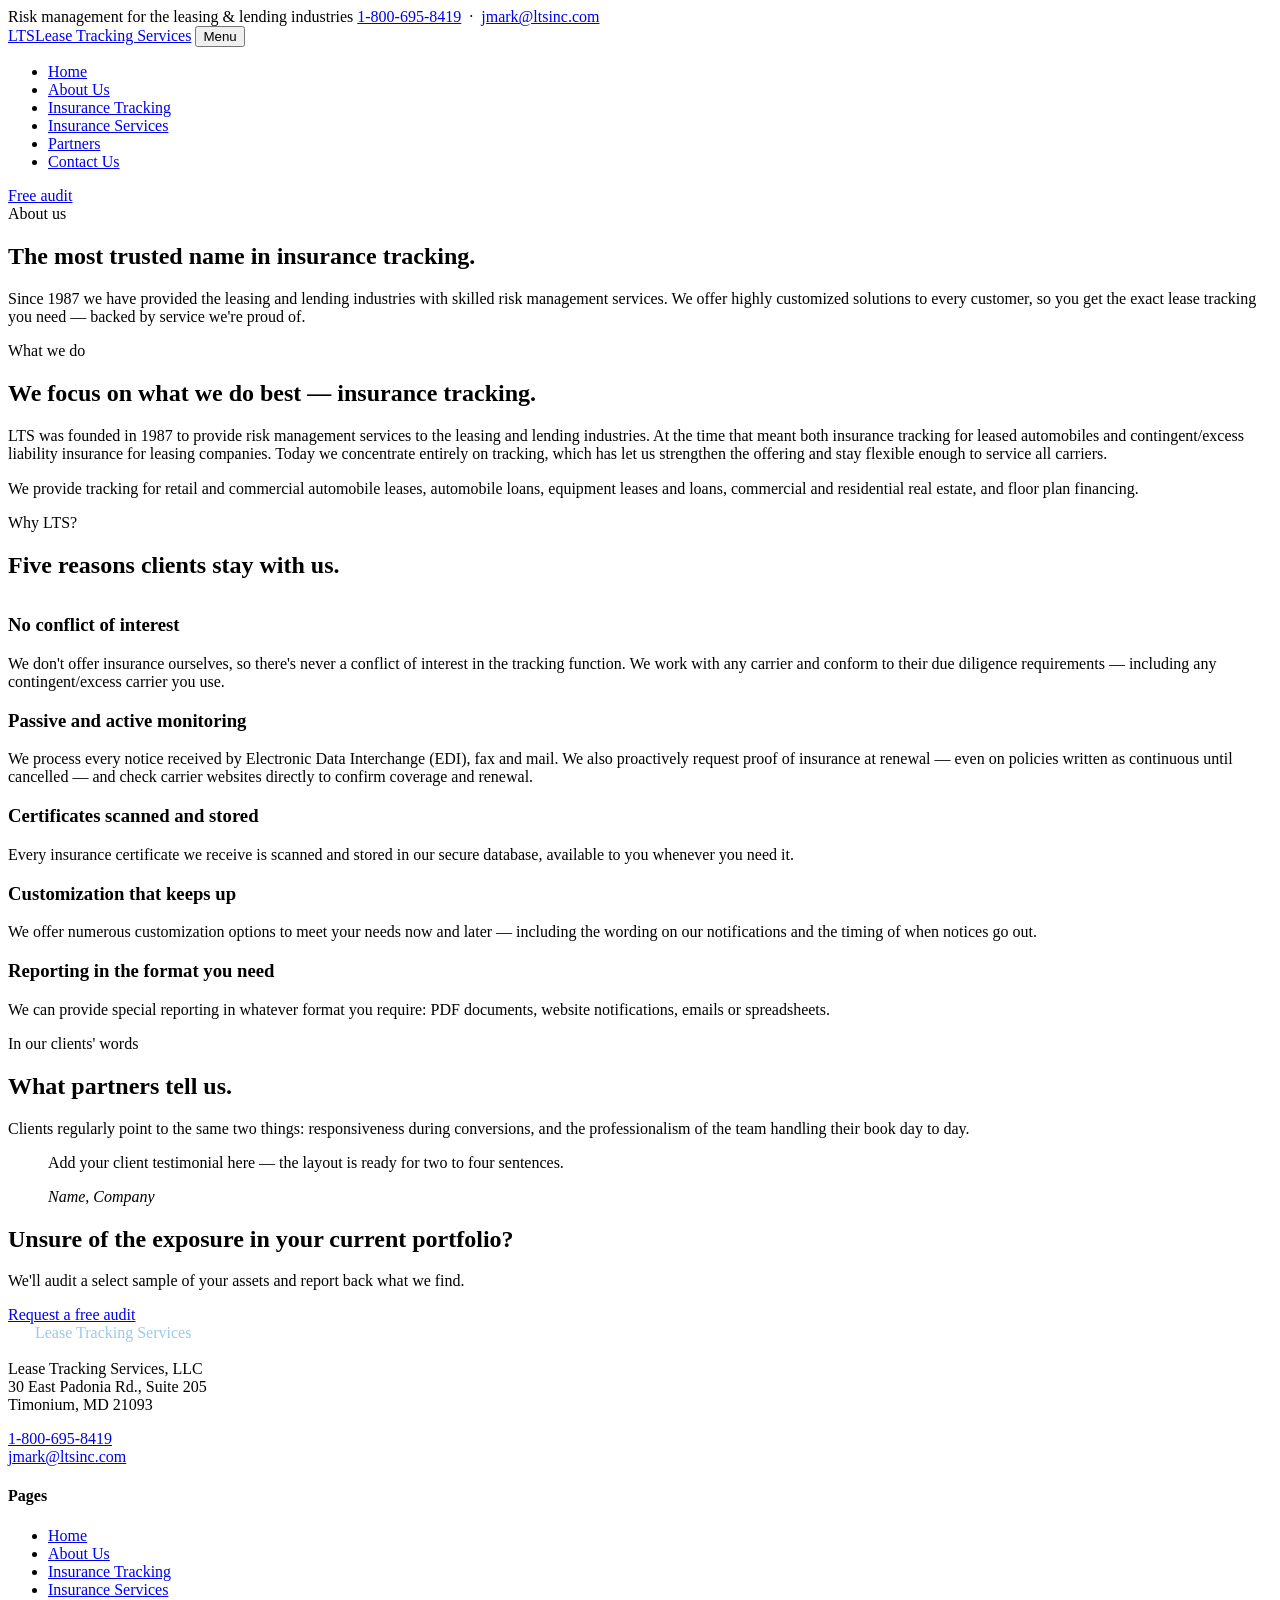
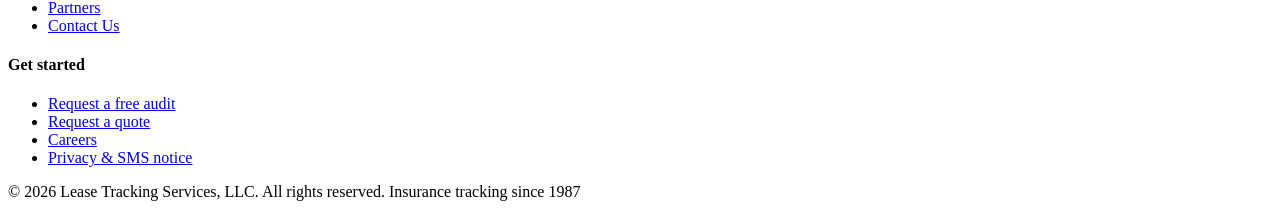
==== about.html @ 5373fb28 "Add files via upload" ====
<!DOCTYPE html>
<html lang="en">
<head>
<meta charset="utf-8">
<meta name="viewport" content="width=device-width, initial-scale=1">
<title>About Us — Lease Tracking Services</title>
<meta name="description" content="Since 1987, Lease Tracking Services has provided the leasing and lending industries with skilled risk management services and highly customized insurance tracking solutions.">
<link rel="preconnect" href="https://fonts.googleapis.com">
<link rel="preconnect" href="https://fonts.gstatic.com" crossorigin>
<link href="https://fonts.googleapis.com/css2?family=Bricolage+Grotesque:opsz,wght@12..96,600;12..96,700;12..96,800&family=IBM+Plex+Mono:wght@400;500;600&family=Public+Sans:wght@400;500;600;700&display=swap" rel="stylesheet">
<link rel="stylesheet" href="assets/styles.css">
</head>
<body>

<div class="topbar">
  <div class="wrap">
    <span>Risk management for the leasing &amp; lending industries</span>
    <span><a href="tel:18006958419">1-800-695-8419</a> &nbsp;·&nbsp; <a href="mailto:jmark@ltsinc.com">jmark@ltsinc.com</a></span>
  </div>
</div>

<header class="nav">
  <div class="wrap">
    <a class="brand" href="index.html"><span class="brand-mark">LTS</span><span class="brand-sub">Lease Tracking Services</span></a>
    <button class="menu-btn" id="menuBtn" aria-expanded="false" aria-controls="navLinks">Menu</button>
    <ul class="nav-links" id="navLinks">
      <li><a href="index.html">Home</a></li>
      <li><a href="about.html" class="here">About Us</a></li>
      <li><a href="insurance-tracking.html">Insurance Tracking</a></li>
      <li><a href="insurance-services.html">Insurance Services</a></li>
      <li><a href="partners.html">Partners</a></li>
      <li><a href="contact.html">Contact Us</a></li>
    </ul>
    <a class="nav-cta" href="contact.html#audit">Free audit</a>
  </div>
</header>

<section class="phero">
  <div class="wrap block">
    <span class="tag">About us</span>
    <h1>The most trusted name in insurance tracking.</h1>
    <p class="lede">Since 1987 we have provided the leasing and lending industries with skilled risk management services. We offer highly customized solutions to every customer, so you get the exact lease tracking you need — backed by service we're proud of.</p>
  </div>
</section>

<section>
  <div class="wrap block split reveal">
    <div>
      <span class="tag">What we do</span>
      <h2>We focus on what we do best — insurance tracking.</h2>
    </div>
    <div>
      <p class="lede">LTS was founded in 1987 to provide risk management services to the leasing and lending industries. At the time that meant both insurance tracking for leased automobiles and contingent/excess liability insurance for leasing companies. Today we concentrate entirely on tracking, which has let us strengthen the offering and stay flexible enough to service all carriers.</p>
      <p style="margin-top:1.1rem" class="muted">We provide tracking for retail and commercial automobile leases, automobile loans, equipment leases and loans, commercial and residential real estate, and floor plan financing.</p>
    </div>
  </div>
</section>

<section class="tint">
  <div class="wrap block reveal">
    <span class="tag">Why LTS?</span>
    <h2>Five reasons clients stay with us.</h2>
    <div class="cards cards-2" style="margin-top:2.2rem">
      <div class="card">
        <h3>No conflict of interest</h3>
        <p>We don't offer insurance ourselves, so there's never a conflict of interest in the tracking function. We work with any carrier and conform to their due diligence requirements — including any contingent/excess carrier you use.</p>
      </div>
      <div class="card">
        <h3>Passive and active monitoring</h3>
        <p>We process every notice received by Electronic Data Interchange (EDI), fax and mail. We also proactively request proof of insurance at renewal — even on policies written as continuous until cancelled — and check carrier websites directly to confirm coverage and renewal.</p>
      </div>
      <div class="card">
        <h3>Certificates scanned and stored</h3>
        <p>Every insurance certificate we receive is scanned and stored in our secure database, available to you whenever you need it.</p>
      </div>
      <div class="card">
        <h3>Customization that keeps up</h3>
        <p>We offer numerous customization options to meet your needs now and later — including the wording on our notifications and the timing of when notices go out.</p>
      </div>
      <div class="card" style="grid-column:1/-1">
        <h3>Reporting in the format you need</h3>
        <p>We can provide special reporting in whatever format you require: PDF documents, website notifications, emails or spreadsheets.</p>
      </div>
    </div>
  </div>
</section>

<section>
  <div class="wrap block split reveal">
    <div>
      <span class="tag">In our clients' words</span>
      <h2>What partners tell us.</h2>
      <p class="muted" style="margin-top:1.2rem">Clients regularly point to the same two things: responsiveness during conversions, and the professionalism of the team handling their book day to day.</p>
    </div>
    <div>
      <blockquote class="quote">
        <p><!-- PASTE YOUR APPROVED CLIENT TESTIMONIAL HERE. Keep it to 2–4 sentences for this layout. -->Add your client testimonial here — the layout is ready for two to four sentences.</p>
        <cite>Name, Company</cite>
      </blockquote>
    </div>
  </div>
</section>

<section class="band">
  <div class="wrap">
    <div>
      <h2>Unsure of the exposure in your current portfolio?</h2>
      <p>We'll audit a select sample of your assets and report back what we find.</p>
    </div>
    <a class="btn btn-primary" href="contact.html#audit">Request a free audit</a>
  </div>
</section>

<footer class="foot">
  <div class="wrap foot-grid">
    <div>
      <a class="brand" href="index.html" style="color:#fff"><span class="brand-mark">LTS</span><span class="brand-sub" style="color:#9CC9EA">Lease Tracking Services</span></a>
      <p style="margin-top:1.1rem">Lease Tracking Services, LLC<br>30 East Padonia Rd., Suite 205<br>Timonium, MD 21093</p>
      <p style="margin-top:.9rem"><a href="tel:18006958419">1-800-695-8419</a><br><a href="mailto:jmark@ltsinc.com">jmark@ltsinc.com</a></p>
    </div>
    <div>
      <h4>Pages</h4>
      <ul>
        <li><a href="index.html">Home</a></li>
        <li><a href="about.html">About Us</a></li>
        <li><a href="insurance-tracking.html">Insurance Tracking</a></li>
        <li><a href="insurance-services.html">Insurance Services</a></li>
        <li><a href="partners.html">Partners</a></li>
        <li><a href="contact.html">Contact Us</a></li>
      </ul>
    </div>
    <div>
      <h4>Get started</h4>
      <ul>
        <li><a href="contact.html#audit">Request a free audit</a></li>
        <li><a href="contact.html#quote">Request a quote</a></li>
        <li><a href="contact.html#careers">Careers</a></li>
        <li><a href="index.html#privacy">Privacy &amp; SMS notice</a></li>
      </ul>
    </div>
  </div>
  <div class="foot-bar">
    <div class="wrap">
      <span>© <span id="yr">2026</span> Lease Tracking Services, LLC. All rights reserved.</span>
      <span>Insurance tracking since 1987</span>
    </div>
  </div>
</footer>

<script src="assets/site.js"></script>
</body>
</html>
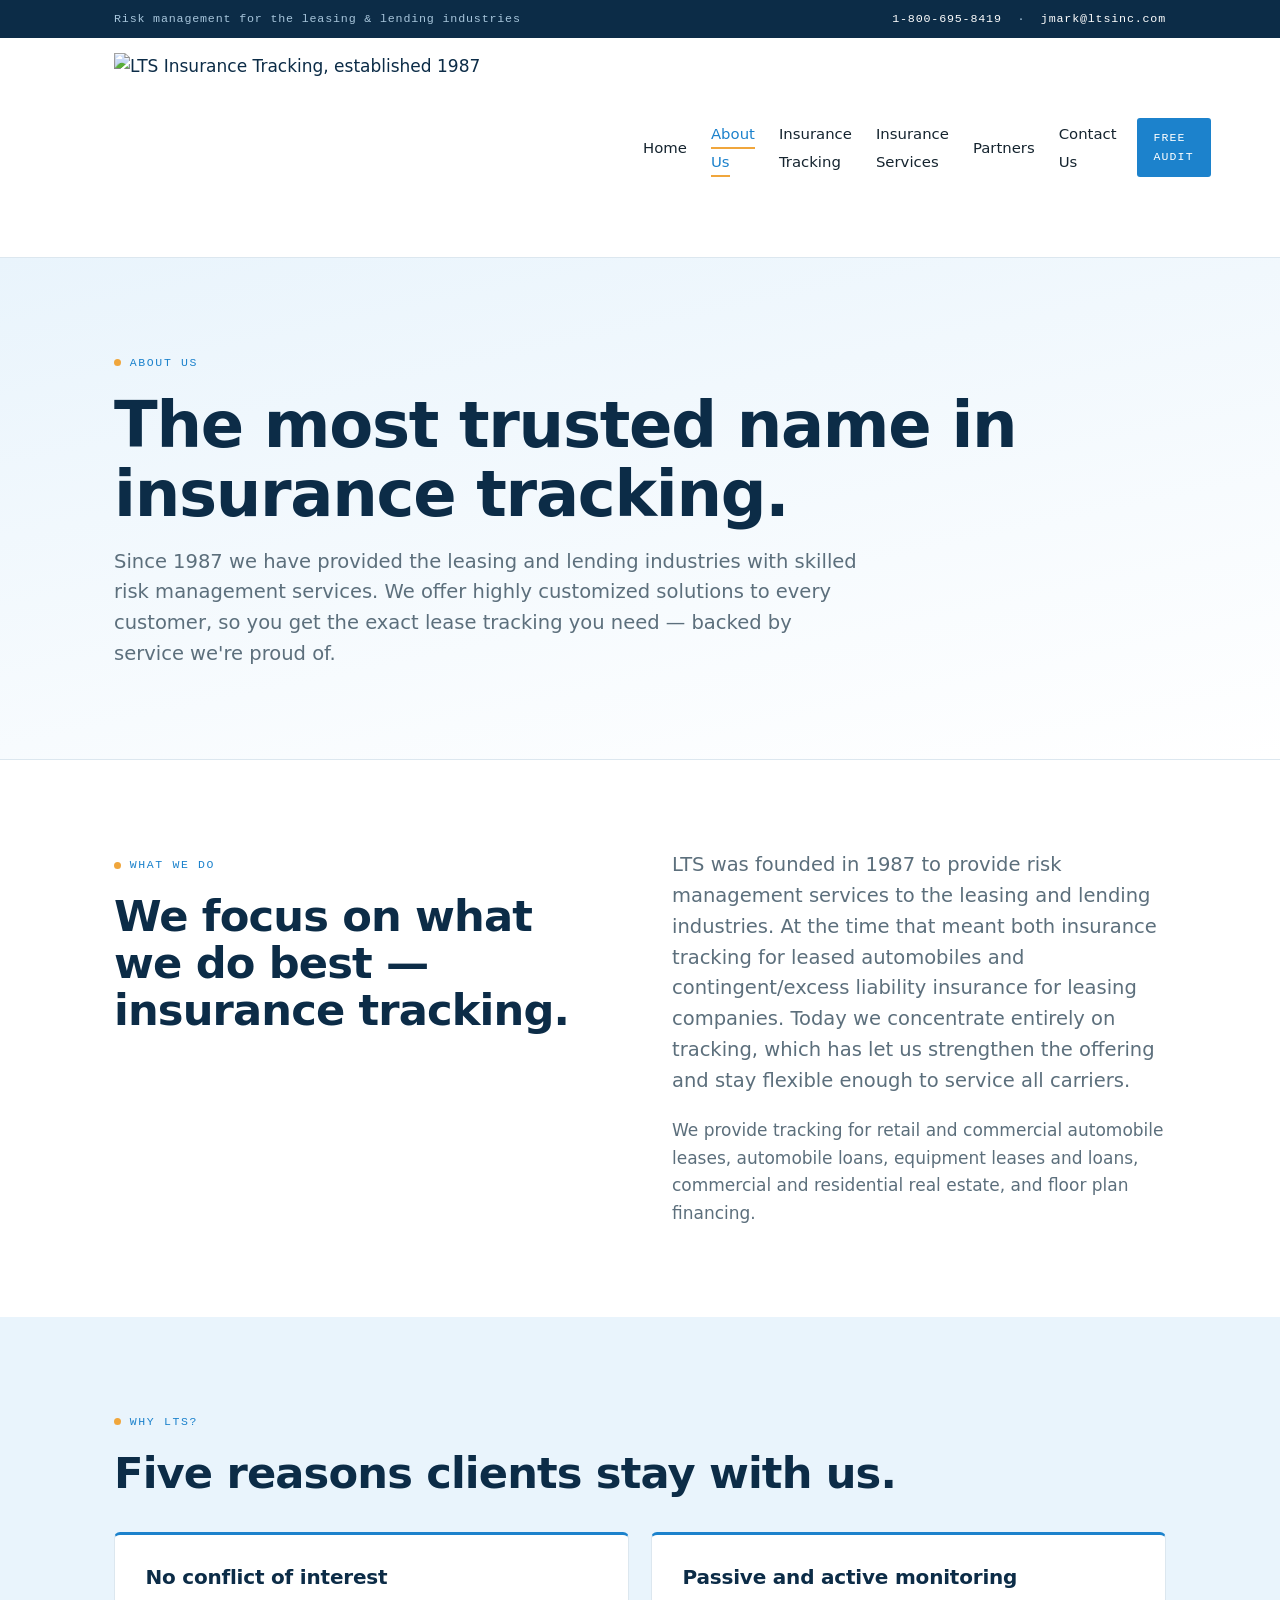
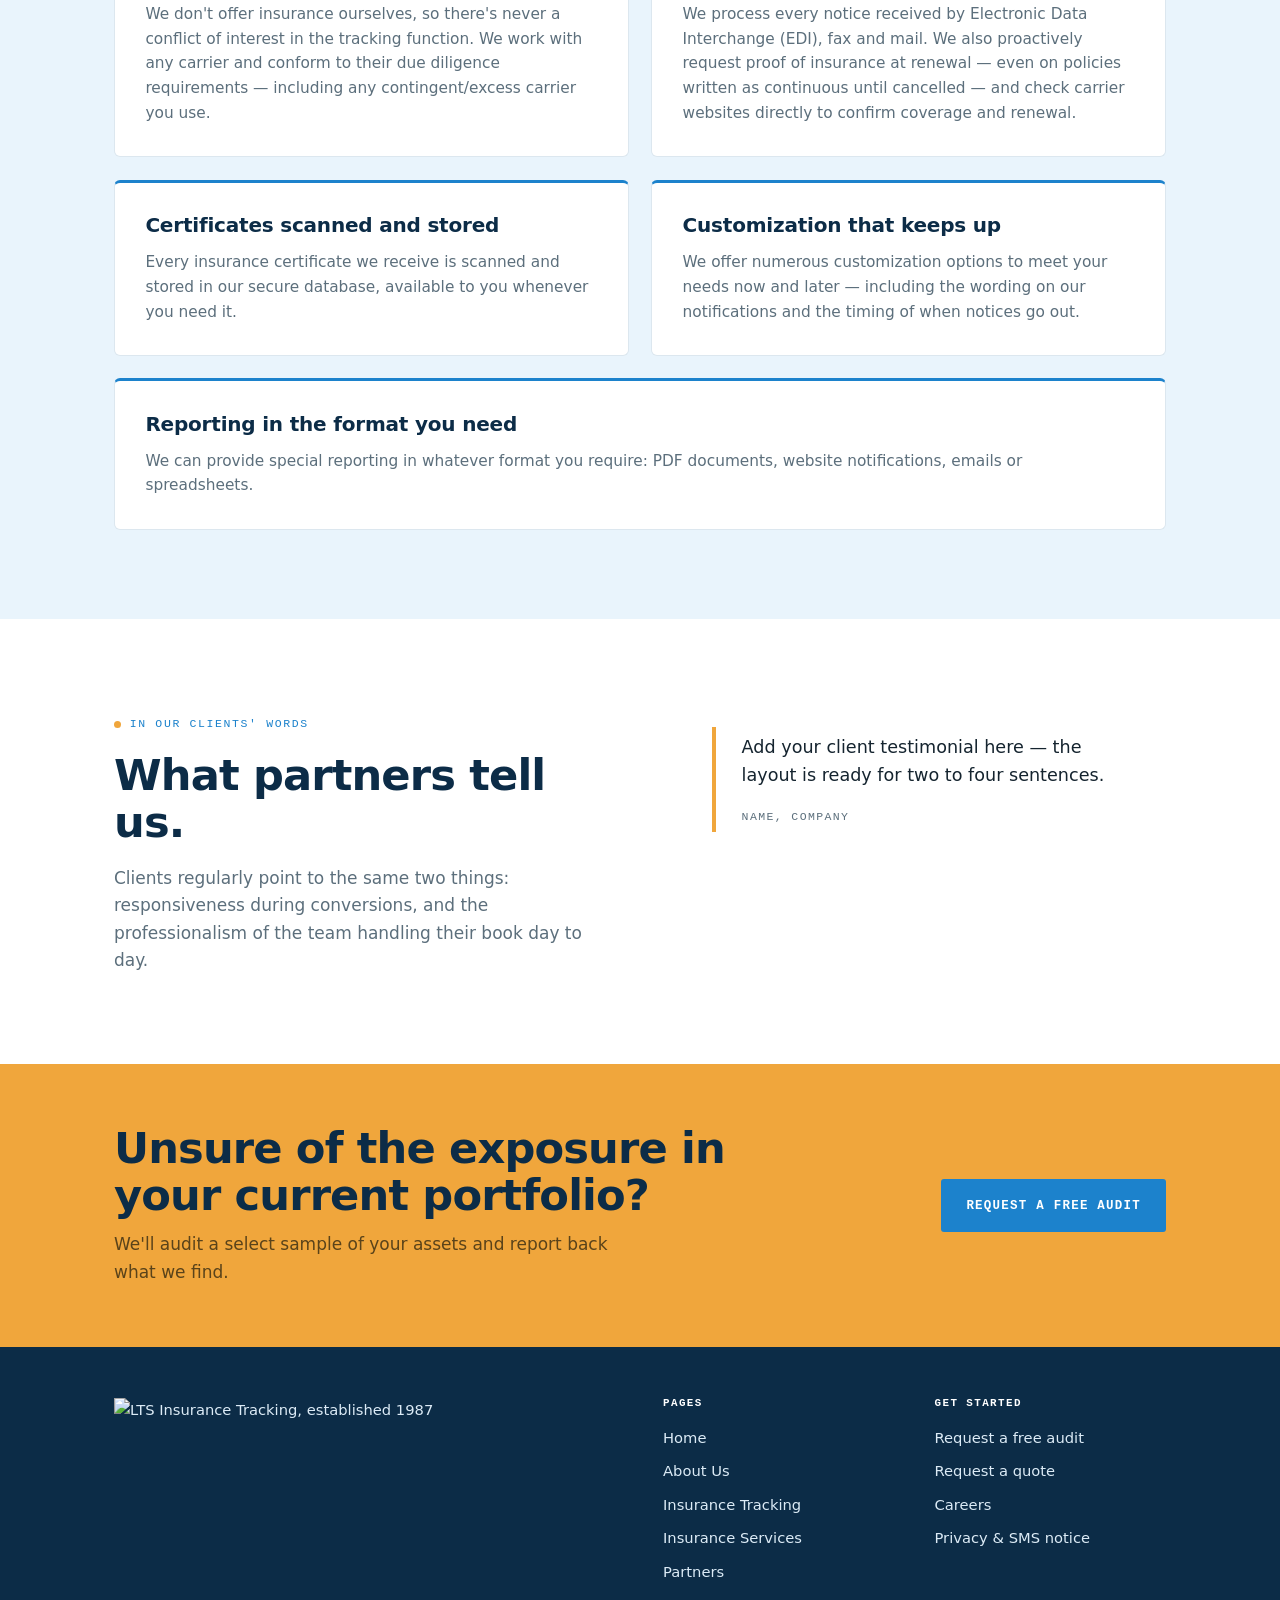
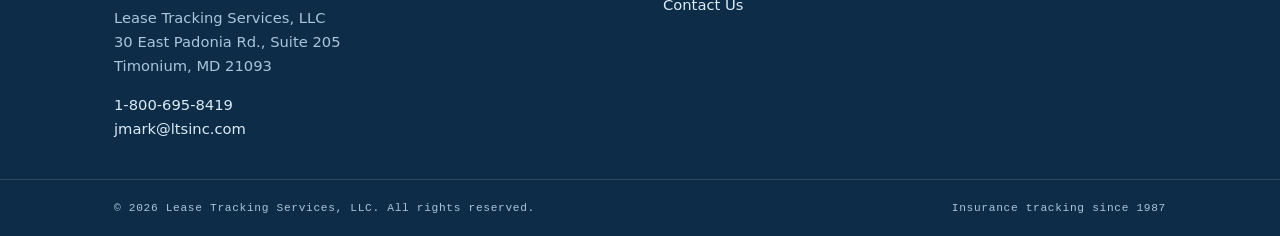
==== commit fa511afe: "Add files via upload" ====
--- a/about.html
+++ b/about.html
@@ -8,6 +8,7 @@
 <link rel="preconnect" href="https://fonts.googleapis.com">
 <link rel="preconnect" href="https://fonts.gstatic.com" crossorigin>
 <link href="https://fonts.googleapis.com/css2?family=Bricolage+Grotesque:opsz,wght@12..96,600;12..96,700;12..96,800&family=IBM+Plex+Mono:wght@400;500;600&family=Public+Sans:wght@400;500;600;700&display=swap" rel="stylesheet">
+<link rel="icon" type="image/svg+xml" href="assets/favicon.svg">
 <link rel="stylesheet" href="assets/styles.css">
 </head>
 <body>
@@ -21,7 +22,7 @@
 
 <header class="nav">
   <div class="wrap">
-    <a class="brand" href="index.html"><span class="brand-mark">LTS</span><span class="brand-sub">Lease Tracking Services</span></a>
+    <a class="brand" href="index.html" aria-label="LTS Insurance Tracking — home"><img class="brand-logo" src="assets/logo.png" width="509" height="190" alt="LTS Insurance Tracking, established 1987"></a>
     <button class="menu-btn" id="menuBtn" aria-expanded="false" aria-controls="navLinks">Menu</button>
     <ul class="nav-links" id="navLinks">
       <li><a href="index.html">Home</a></li>
@@ -114,7 +115,7 @@
 <footer class="foot">
   <div class="wrap foot-grid">
     <div>
-      <a class="brand" href="index.html" style="color:#fff"><span class="brand-mark">LTS</span><span class="brand-sub" style="color:#9CC9EA">Lease Tracking Services</span></a>
+      <a class="brand brand-foot" href="index.html" aria-label="LTS Insurance Tracking — home"><img class="brand-logo" src="assets/logo-white.png" width="509" height="190" alt="LTS Insurance Tracking, established 1987"></a>
       <p style="margin-top:1.1rem">Lease Tracking Services, LLC<br>30 East Padonia Rd., Suite 205<br>Timonium, MD 21093</p>
       <p style="margin-top:.9rem"><a href="tel:18006958419">1-800-695-8419</a><br><a href="mailto:jmark@ltsinc.com">jmark@ltsinc.com</a></p>
     </div>
--- a/assets/styles.css
+++ b/assets/styles.css
@@ -0,0 +1,269 @@
+/* ==========================================================================
+   Lease Tracking Services — shared stylesheet
+   Brand tokens live in :root. Change them once here and the whole site follows.
+   ========================================================================== */
+
+:root{
+  /* --- brand palette (swap these to match the logo exactly) --- */
+  --navy:#0C2C47;        /* deep brand navy — headings, footer */
+  --navy-2:#154768;      /* lighter navy for gradients */
+  --blue:#1C82CC;        /* primary brand blue — links, buttons */
+  --blue-dk:#146AA9;     /* hover state */
+  --sky:#E9F4FC;         /* pale blue tint background */
+  --sky-2:#D2E8F7;       /* slightly deeper tint / borders */
+  --amber:#F0A63C;       /* highlight + attention status */
+  --green:#2FA579;       /* covered / approved status */
+  --red:#D45B4C;         /* cancelled status */
+
+  /* --- neutrals --- */
+  --white:#FFFFFF;
+  --ink:#15242F;         /* body text */
+  --grey:#5C6F7C;        /* secondary text */
+  --line:#DCE7EF;        /* hairlines */
+
+  /* --- type --- */
+  --display:"Bricolage Grotesque",system-ui,sans-serif;
+  --body:"Public Sans",system-ui,sans-serif;
+  --mono:"IBM Plex Mono",ui-monospace,monospace;
+
+  /* --- layout --- */
+  --pad:clamp(1.25rem,5vw,4rem);
+  --maxw:1180px;
+  --radius:6px;
+}
+
+*{box-sizing:border-box}
+html{scroll-behavior:smooth}
+body{
+  margin:0;background:var(--white);color:var(--ink);
+  font-family:var(--body);font-size:17px;line-height:1.62;
+  -webkit-font-smoothing:antialiased;
+}
+img{max-width:100%;display:block}
+a{color:var(--blue)}
+
+/* ---------- layout helpers ---------- */
+.wrap{max-width:var(--maxw);margin:0 auto;padding-left:var(--pad);padding-right:var(--pad)}
+.block{padding-top:clamp(3.5rem,7vw,6rem);padding-bottom:clamp(3.5rem,7vw,6rem)}
+.block-sm{padding-top:clamp(2.5rem,5vw,4rem);padding-bottom:clamp(2.5rem,5vw,4rem)}
+.tint{background:var(--sky)}
+.deep{background:linear-gradient(160deg,var(--navy) 0%,var(--navy-2) 100%);color:var(--white)}
+.split{display:grid;grid-template-columns:1fr 1fr;gap:clamp(2rem,5vw,4.5rem);align-items:start}
+.split-lead{grid-template-columns:.85fr 1.15fr}
+.center{max-width:70ch;margin:0 auto;text-align:center}
+
+/* ---------- type ---------- */
+h1,h2,h3,h4{font-family:var(--display);font-weight:700;letter-spacing:-.02em;line-height:1.08;margin:0;color:var(--navy)}
+h1{font-size:clamp(2.3rem,5.4vw,4rem)}
+h2{font-size:clamp(1.75rem,3.6vw,2.7rem)}
+h3{font-size:1.25rem;line-height:1.28;letter-spacing:-.01em}
+h4{font-size:1rem;letter-spacing:0;font-family:var(--body);font-weight:700}
+p{margin:0 0 1.05em}
+p:last-child{margin-bottom:0}
+.deep h1,.deep h2,.deep h3,.deep h4{color:var(--white)}
+
+.tag{
+  font-family:var(--mono);font-size:.72rem;font-weight:500;
+  letter-spacing:.14em;text-transform:uppercase;color:var(--blue);
+  display:inline-flex;align-items:center;gap:.55rem;margin-bottom:1.15rem;
+}
+.tag::before{content:"";width:7px;height:7px;border-radius:50%;background:var(--amber);flex:none}
+.deep .tag{color:#9CC9EA}
+
+.lede{font-size:clamp(1.03rem,1.6vw,1.22rem);line-height:1.58;color:var(--grey);max-width:60ch}
+.deep .lede{color:#C9DEEE}
+.muted{color:var(--grey)}
+.deep .muted{color:#C9DEEE}
+
+/* ---------- buttons ---------- */
+.btn{
+  display:inline-flex;align-items:center;gap:.55rem;
+  font-family:var(--mono);font-size:.78rem;font-weight:600;letter-spacing:.1em;
+  text-transform:uppercase;text-decoration:none;
+  padding:.95rem 1.5rem;border:1px solid transparent;border-radius:3px;cursor:pointer;
+  transition:transform .18s ease,background .18s ease,color .18s ease,border-color .18s ease;
+}
+.btn:hover{transform:translateY(-2px)}
+.btn:focus-visible{outline:3px solid var(--amber);outline-offset:3px}
+.btn-primary{background:var(--blue);color:var(--white)}
+.btn-primary:hover{background:var(--blue-dk)}
+.btn-amber{background:var(--amber);color:var(--navy)}
+.btn-amber:hover{background:#F7B759}
+.btn-line{border-color:var(--blue);color:var(--blue);background:transparent}
+.btn-line:hover{background:var(--blue);color:var(--white)}
+.btn-white{background:var(--white);color:var(--navy)}
+.btn-white:hover{background:var(--sky)}
+
+/* ---------- announcement bar ---------- */
+.announce{background:var(--amber);color:var(--navy);text-align:center;font-size:.92rem}
+.announce .wrap{padding-top:.7rem;padding-bottom:.7rem}
+.announce strong{font-weight:700}
+
+/* ---------- top bar + nav ---------- */
+.topbar{background:var(--navy);color:#A8C6DC;font-family:var(--mono);font-size:.73rem;letter-spacing:.07em}
+.topbar .wrap{display:flex;justify-content:space-between;gap:1rem;flex-wrap:wrap;padding-top:.6rem;padding-bottom:.6rem}
+.topbar a{color:var(--white);text-decoration:none}
+.topbar a:hover{color:var(--amber)}
+
+.nav{position:sticky;top:0;z-index:60;background:rgba(255,255,255,.95);backdrop-filter:blur(10px);border-bottom:1px solid var(--line)}
+.nav .wrap{position:relative;display:flex;align-items:center;justify-content:space-between;gap:1.25rem;padding-top:.9rem;padding-bottom:.9rem}
+.brand{display:flex;align-items:baseline;gap:.55rem;text-decoration:none;color:var(--navy)}
+.brand-mark{font-family:var(--display);font-weight:800;font-size:1.55rem;letter-spacing:-.04em}
+.brand-sub{font-family:var(--mono);font-size:.62rem;letter-spacing:.15em;text-transform:uppercase;color:var(--grey)}
+.nav-links{display:flex;gap:1.5rem;align-items:center;list-style:none;margin:0;padding:0}
+.nav-links a{font-size:.93rem;color:var(--ink);text-decoration:none;padding:.25rem 0;border-bottom:2px solid transparent;transition:border-color .18s ease,color .18s ease}
+.nav-links a:hover,.nav-links a:focus-visible{color:var(--blue);border-color:var(--blue)}
+.nav-links a.here{color:var(--blue);border-color:var(--amber)}
+.nav-cta{font-family:var(--mono);font-size:.72rem;letter-spacing:.1em;text-transform:uppercase;text-decoration:none;padding:.7rem 1.05rem;background:var(--blue);color:var(--white);border-radius:3px}
+.nav-cta:hover{background:var(--blue-dk)}
+.menu-btn{display:none;background:none;border:1px solid var(--navy);color:var(--navy);border-radius:3px;padding:.5rem .8rem;font-family:var(--mono);font-size:.7rem;letter-spacing:.1em;text-transform:uppercase;cursor:pointer}
+
+/* ---------- hero ---------- */
+.hero{background:linear-gradient(168deg,var(--sky) 0%,var(--white) 68%);border-bottom:1px solid var(--line);position:relative}
+.hero::after{content:"";position:absolute;left:0;right:0;bottom:-1px;height:3px;background:linear-gradient(90deg,var(--green) 0 40%,var(--amber) 40% 74%,var(--red) 74% 100%)}
+.hero-grid{display:grid;grid-template-columns:1.05fr .95fr;gap:clamp(2.2rem,5vw,4rem);align-items:center}
+.hero h1{margin-bottom:1.4rem}
+.hero h1 span{color:var(--blue)}
+.hero-actions{display:flex;flex-wrap:wrap;gap:.8rem;margin-top:2rem}
+
+/* page hero (inner pages) */
+.phero{background:linear-gradient(168deg,var(--sky) 0%,var(--white) 100%);border-bottom:1px solid var(--line)}
+.phero h1{margin-bottom:1.1rem}
+
+/* ---------- signature: coverage ledger ---------- */
+.ledger{background:var(--white);border:1px solid var(--sky-2);border-radius:var(--radius);box-shadow:0 24px 50px -28px rgba(12,44,71,.35);overflow:hidden}
+.ledger-head{display:flex;justify-content:space-between;align-items:center;gap:1rem;padding:.8rem 1.05rem;background:var(--navy);color:#A8C6DC;font-family:var(--mono);font-size:.67rem;letter-spacing:.12em;text-transform:uppercase}
+.ledger-live{display:inline-flex;align-items:center;gap:.45rem}
+.dot{width:6px;height:6px;border-radius:50%;background:var(--green);animation:pulse 2.2s ease-in-out infinite}
+@keyframes pulse{0%,100%{opacity:.35}50%{opacity:1}}
+.ledger-row{display:grid;grid-template-columns:1fr auto;gap:1rem;align-items:center;padding:.9rem 1.05rem;border-bottom:1px solid var(--line);opacity:0;transform:translateY(6px);animation:rowin .5s ease forwards}
+@keyframes rowin{to{opacity:1;transform:none}}
+.asset{font-size:.9rem;font-weight:600;color:var(--navy)}
+.meta{font-family:var(--mono);font-size:.67rem;color:var(--grey);letter-spacing:.04em;margin-top:.18rem}
+.chip{font-family:var(--mono);font-size:.62rem;font-weight:600;letter-spacing:.1em;text-transform:uppercase;padding:.34rem .58rem;border-radius:3px;white-space:nowrap;border:1px solid currentColor;transition:color .35s ease,background .35s ease}
+.chip[data-state="pending"]{color:var(--grey);background:#F4F7F9}
+.chip[data-state="approved"]{color:var(--green);background:rgba(47,165,121,.1)}
+.chip[data-state="inadequate"]{color:#B87614;background:rgba(240,166,60,.16)}
+.chip[data-state="cancelled"]{color:var(--red);background:rgba(212,91,76,.12)}
+.ledger-foot{padding:.8rem 1.05rem;background:var(--sky);font-family:var(--mono);font-size:.67rem;color:var(--grey);letter-spacing:.04em}
+.ledger-foot b{color:var(--blue)}
+
+/* ---------- stats ---------- */
+.stats .wrap{display:grid;grid-template-columns:repeat(4,1fr);gap:0;padding-top:0;padding-bottom:0}
+.stat{padding:2.2rem 1.3rem 2.2rem 0}
+.stat + .stat{padding-left:1.7rem;border-left:1px solid rgba(255,255,255,.16)}
+.stat-n{font-family:var(--display);font-size:clamp(1.9rem,3.2vw,2.7rem);font-weight:700;letter-spacing:-.03em;line-height:1;color:var(--white)}
+.stat-l{font-family:var(--mono);font-size:.68rem;letter-spacing:.12em;text-transform:uppercase;color:#9CC9EA;margin-top:.6rem}
+
+/* ---------- lists ---------- */
+.ticks{list-style:none;margin:1.5rem 0 0;padding:0}
+.ticks li{position:relative;padding:0 0 0 1.9rem;margin-bottom:1rem;color:var(--grey)}
+.ticks li::before{
+  content:"";position:absolute;left:0;top:.5em;width:.62rem;height:.62rem;
+  border-radius:2px;background:var(--blue);
+}
+.ticks li strong{color:var(--ink)}
+.deep .ticks li{color:#C9DEEE}
+.deep .ticks li::before{background:var(--amber)}
+.deep .ticks li strong{color:var(--white)}
+
+.rows{list-style:none;margin:2rem 0 0;padding:0;border-top:1px solid var(--line)}
+.rows li{padding:1.4rem 0;border-bottom:1px solid var(--line);display:grid;grid-template-columns:5.5rem 1fr;gap:1.3rem;align-items:start}
+.rows .k{font-family:var(--mono);font-size:.68rem;letter-spacing:.12em;text-transform:uppercase;color:var(--blue);padding-top:.4rem}
+.rows p{margin:.4rem 0 0;color:var(--grey);font-size:.97rem}
+.deep .rows,.deep .rows li{border-color:rgba(255,255,255,.18)}
+.deep .rows .k{color:#9CC9EA}
+.deep .rows p{color:#C9DEEE}
+
+.pills{display:flex;flex-wrap:wrap;gap:.5rem;margin:1.6rem 0 0;padding:0;list-style:none}
+.pills li{font-family:var(--mono);font-size:.71rem;letter-spacing:.05em;padding:.5rem .8rem;border:1px solid var(--sky-2);background:var(--sky);border-radius:3px;color:var(--navy)}
+.deep .pills li{border-color:rgba(255,255,255,.22);background:rgba(255,255,255,.06);color:#DCEBF6}
+
+/* ---------- cards ---------- */
+.cards{display:grid;gap:1.4rem;margin-top:2.6rem}
+.cards-2{grid-template-columns:1fr 1fr}
+.cards-3{grid-template-columns:repeat(3,1fr)}
+.cards-4{grid-template-columns:repeat(4,1fr)}
+.card{background:var(--white);border:1px solid var(--line);border-top:3px solid var(--blue);border-radius:var(--radius);padding:1.9rem;transition:box-shadow .2s ease,transform .2s ease}
+.card:hover{box-shadow:0 18px 36px -24px rgba(12,44,71,.4);transform:translateY(-3px)}
+.card h3{margin-bottom:.7rem}
+.card p{color:var(--grey);font-size:.96rem}
+.card .more{font-family:var(--mono);font-size:.72rem;letter-spacing:.1em;text-transform:uppercase;text-decoration:none;display:inline-block;margin-top:1.1rem;border-bottom:2px solid var(--amber);padding-bottom:2px}
+.card-plain{border-top-color:var(--amber)}
+.card ul{margin:.6rem 0 0}
+
+/* ---------- callout band ---------- */
+.band{background:var(--amber);color:var(--navy)}
+.band .wrap{display:flex;justify-content:space-between;align-items:center;gap:2.2rem;flex-wrap:wrap;padding-top:clamp(2.6rem,5vw,3.8rem);padding-bottom:clamp(2.6rem,5vw,3.8rem)}
+.band h2{max-width:22ch;color:var(--navy)}
+.band p{max-width:48ch;margin-top:.8rem;color:#5A431A}
+
+/* ---------- quote ---------- */
+.quote{border-left:4px solid var(--amber);padding:.4rem 0 .4rem 1.6rem;font-size:1.1rem;line-height:1.6;color:var(--ink)}
+.quote cite{display:block;margin-top:1rem;font-style:normal;font-family:var(--mono);font-size:.72rem;letter-spacing:.12em;text-transform:uppercase;color:var(--grey)}
+
+/* ---------- forms ---------- */
+.form{background:var(--white);border:1px solid var(--line);border-radius:var(--radius);padding:1.8rem}
+.form h3{margin-bottom:.4rem}
+.form .hint{font-size:.9rem;color:var(--grey);margin-bottom:1.3rem}
+.field{margin-bottom:1rem}
+.field label{display:block;font-family:var(--mono);font-size:.68rem;letter-spacing:.11em;text-transform:uppercase;color:var(--grey);margin-bottom:.4rem}
+.field input,.field textarea{
+  width:100%;font-family:var(--body);font-size:1rem;color:var(--ink);
+  padding:.75rem .85rem;border:1px solid var(--line);border-radius:3px;background:var(--white);
+}
+.field input:focus,.field textarea:focus{outline:none;border-color:var(--blue);box-shadow:0 0 0 3px rgba(28,130,204,.15)}
+.field textarea{min-height:120px;resize:vertical}
+.req{color:var(--red)}
+.form-note{font-size:.8rem;color:var(--grey);margin-top:.9rem}
+
+/* ---------- contact details ---------- */
+.detail{list-style:none;margin:1.6rem 0 0;padding:0}
+.detail li{padding:1rem 0;border-bottom:1px solid var(--line)}
+.detail .k{font-family:var(--mono);font-size:.67rem;letter-spacing:.12em;text-transform:uppercase;color:var(--blue);display:block;margin-bottom:.3rem}
+.detail a{text-decoration:none;font-size:1.1rem}
+.detail a:hover{text-decoration:underline}
+.map{width:100%;height:340px;border:1px solid var(--line);border-radius:var(--radius);margin-top:1.6rem}
+
+/* ---------- notice ---------- */
+.notice{font-size:.9rem;color:var(--grey);max-width:65ch}
+.notice h3{font-size:1rem;font-family:var(--body);font-weight:700;letter-spacing:0;margin-bottom:.5rem;color:var(--navy)}
+.notice + .notice{margin-top:1.6rem}
+
+/* ---------- footer ---------- */
+.foot{background:var(--navy);color:#A8C6DC;font-size:.92rem}
+.foot a{color:#DCEBF6;text-decoration:none}
+.foot a:hover{color:var(--amber)}
+.foot-grid{display:grid;grid-template-columns:1.4fr 1fr 1fr;gap:2.5rem;padding-top:3.2rem;padding-bottom:2.4rem}
+.foot h4{font-family:var(--mono);font-size:.68rem;letter-spacing:.13em;text-transform:uppercase;color:var(--white);margin-bottom:1rem;font-weight:600}
+.foot ul{list-style:none;margin:0;padding:0}
+.foot ul li{margin-bottom:.6rem}
+.foot-bar{border-top:1px solid rgba(255,255,255,.14)}
+.foot-bar .wrap{display:flex;justify-content:space-between;gap:1.2rem;flex-wrap:wrap;padding-top:1.2rem;padding-bottom:1.2rem;font-family:var(--mono);font-size:.7rem;letter-spacing:.06em}
+
+/* ---------- reveal ---------- */
+.reveal{opacity:0;transform:translateY(16px);transition:opacity .65s ease,transform .65s ease}
+.reveal.in{opacity:1;transform:none}
+
+/* ---------- responsive ---------- */
+@media (max-width:920px){
+  .hero-grid,.split,.split-lead,.cards-2,.cards-3,.cards-4,.foot-grid{grid-template-columns:1fr}
+  .stats .wrap{grid-template-columns:1fr 1fr}
+  .stat{padding:1.6rem 1.1rem 1.6rem 0}
+  .stat:nth-child(3),.stat:nth-child(4){border-top:1px solid rgba(255,255,255,.16)}
+  .stat:nth-child(3){padding-left:0;border-left:0}
+  .nav-links,.nav-cta{display:none}
+  .nav-links.open{display:flex;position:absolute;top:100%;left:0;right:0;background:var(--white);flex-direction:column;align-items:flex-start;gap:0;padding:.5rem var(--pad) 1.2rem;border-bottom:1px solid var(--line);box-shadow:0 14px 24px -18px rgba(12,44,71,.5)}
+  .nav-links.open li{width:100%;padding:.7rem 0;border-bottom:1px solid var(--line)}
+  .menu-btn{display:block}
+}
+@media (max-width:560px){
+  .stats .wrap{grid-template-columns:1fr}
+  .stat + .stat{padding-left:0;border-left:0;border-top:1px solid rgba(255,255,255,.16)}
+  .rows li{grid-template-columns:1fr;gap:.3rem}
+}
+@media (prefers-reduced-motion:reduce){
+  *{animation-duration:.01ms !important;animation-iteration-count:1 !important;transition-duration:.01ms !important}
+  .reveal{opacity:1;transform:none}
+  html{scroll-behavior:auto}
+}
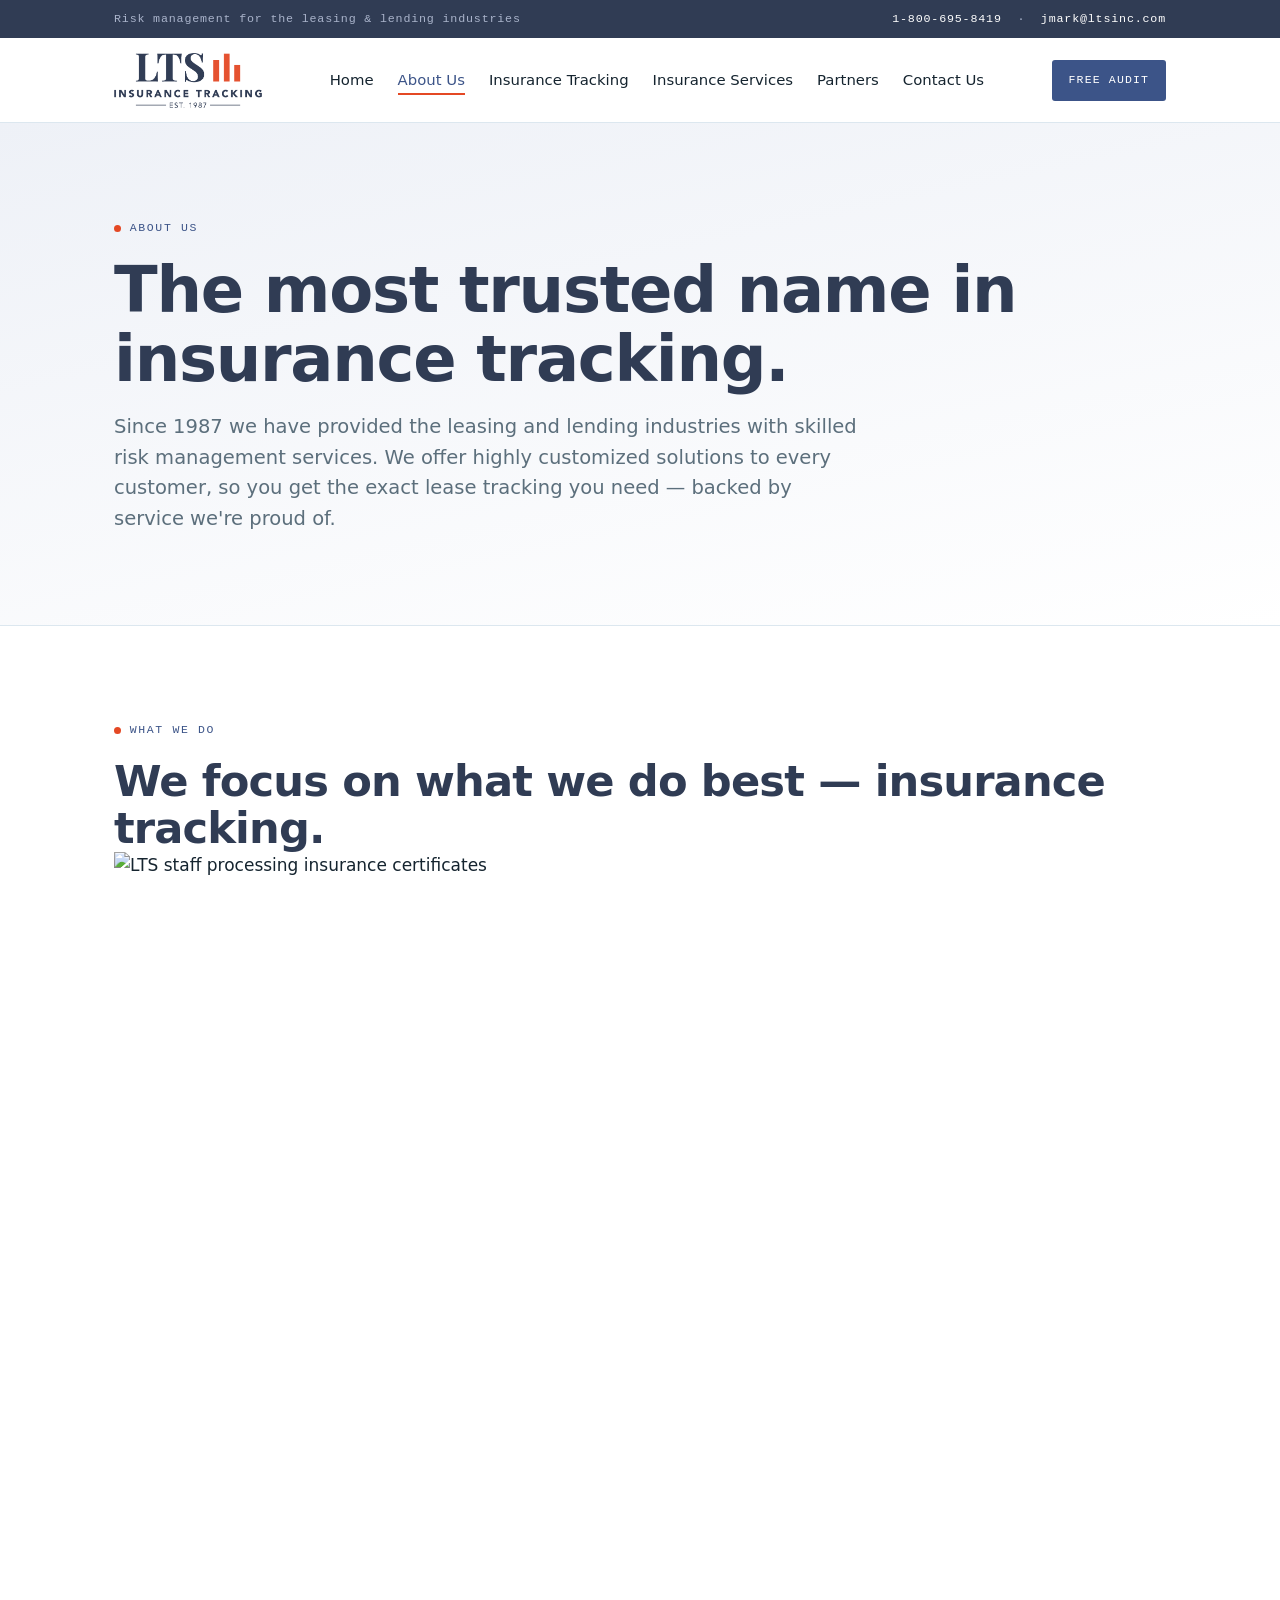
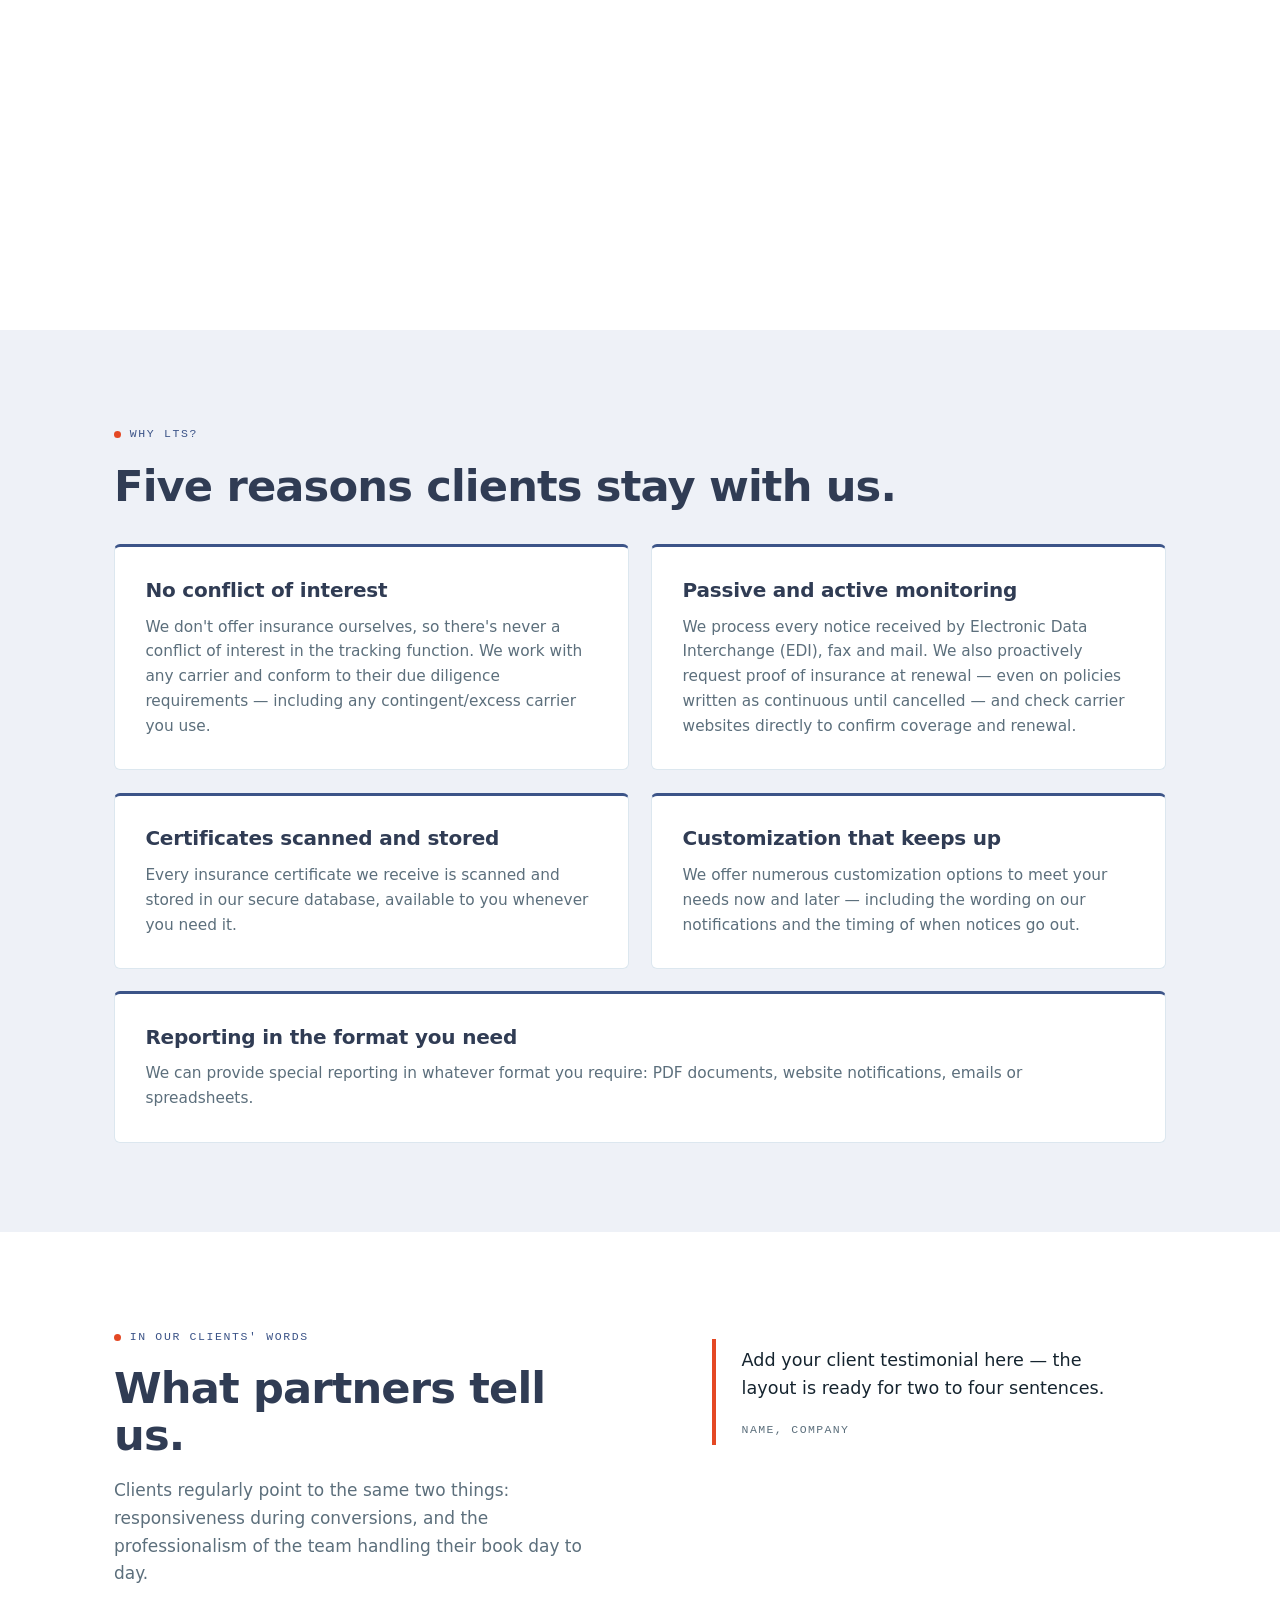
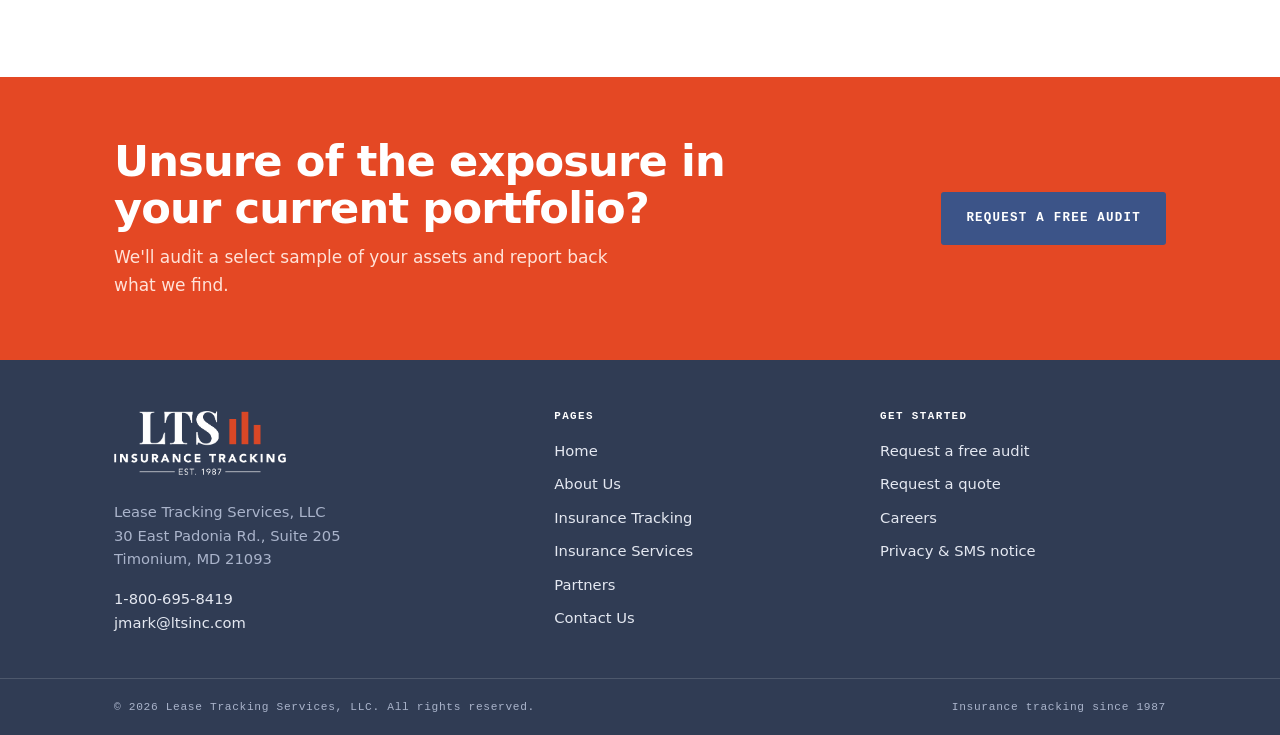
==== commit 85385eb4: "Add files via upload" ====
--- a/about.html
+++ b/about.html
@@ -49,6 +49,7 @@
     <div>
       <span class="tag">What we do</span>
       <h2>We focus on what we do best — insurance tracking.</h2>
+      <img class="shot" src="assets/images/what-we-do.jpg" width="1200" height="900" loading="lazy" alt="LTS staff processing insurance certificates">
     </div>
     <div>
       <p class="lede">LTS was founded in 1987 to provide risk management services to the leasing and lending industries. At the time that meant both insurance tracking for leased automobiles and contingent/excess liability insurance for leasing companies. Today we concentrate entirely on tracking, which has let us strengthen the offering and stay flexible enough to service all carriers.</p>
--- a/assets/styles.css
+++ b/assets/styles.css
@@ -4,16 +4,18 @@
    ========================================================================== */
 
 :root{
-  /* --- brand palette (swap these to match the logo exactly) --- */
-  --navy:#0C2C47;        /* deep brand navy — headings, footer */
-  --navy-2:#154768;      /* lighter navy for gradients */
-  --blue:#1C82CC;        /* primary brand blue — links, buttons */
-  --blue-dk:#146AA9;     /* hover state */
-  --sky:#E9F4FC;         /* pale blue tint background */
-  --sky-2:#D2E8F7;       /* slightly deeper tint / borders */
-  --amber:#F0A63C;       /* highlight + attention status */
-  --green:#2FA579;       /* covered / approved status */
-  --red:#D45B4C;         /* cancelled status */
+  /* --- brand palette, sampled from the LTS logo --- */
+  --navy:#303C54;        /* logo navy — headings, dark sections, footer */
+  --navy-2:#3B4E78;      /* lighter navy for gradients */
+  --blue:#3C5488;        /* mid navy — links, tags, hairline accents */
+  --blue-dk:#303C54;     /* hover state */
+  --sky:#EEF1F7;         /* pale navy tint background */
+  --sky-2:#DCE2ED;       /* deeper tint / borders */
+  --amber:#E44824;       /* logo orange — CTAs, highlights, bar accents */
+  --amber-dk:#C33A18;    /* orange hover */
+  --gold:#B8801C;        /* 'inadequate' status — distinct from brand orange */
+  --green:#2E9E72;       /* covered / approved status */
+  --red:#C0392B;         /* cancelled status */
 
   /* --- neutrals --- */
   --white:#FFFFFF;
@@ -68,12 +70,12 @@
   display:inline-flex;align-items:center;gap:.55rem;margin-bottom:1.15rem;
 }
 .tag::before{content:"";width:7px;height:7px;border-radius:50%;background:var(--amber);flex:none}
-.deep .tag{color:#9CC9EA}
+.deep .tag{color:#B9C2D6}
 
 .lede{font-size:clamp(1.03rem,1.6vw,1.22rem);line-height:1.58;color:var(--grey);max-width:60ch}
-.deep .lede{color:#C9DEEE}
+.deep .lede{color:#C7CEDD}
 .muted{color:var(--grey)}
-.deep .muted{color:#C9DEEE}
+.deep .muted{color:#C7CEDD}
 
 /* ---------- buttons ---------- */
 .btn{
@@ -87,29 +89,30 @@
 .btn:focus-visible{outline:3px solid var(--amber);outline-offset:3px}
 .btn-primary{background:var(--blue);color:var(--white)}
 .btn-primary:hover{background:var(--blue-dk)}
-.btn-amber{background:var(--amber);color:var(--navy)}
-.btn-amber:hover{background:#F7B759}
+.btn-amber{background:var(--amber);color:var(--white)}
+.btn-amber:hover{background:var(--amber-dk)}
 .btn-line{border-color:var(--blue);color:var(--blue);background:transparent}
 .btn-line:hover{background:var(--blue);color:var(--white)}
 .btn-white{background:var(--white);color:var(--navy)}
 .btn-white:hover{background:var(--sky)}
 
 /* ---------- announcement bar ---------- */
-.announce{background:var(--amber);color:var(--navy);text-align:center;font-size:.92rem}
+.announce{background:var(--amber);color:var(--white);text-align:center;font-size:.92rem}
 .announce .wrap{padding-top:.7rem;padding-bottom:.7rem}
 .announce strong{font-weight:700}
 
 /* ---------- top bar + nav ---------- */
-.topbar{background:var(--navy);color:#A8C6DC;font-family:var(--mono);font-size:.73rem;letter-spacing:.07em}
+.topbar{background:var(--navy);color:#AAB4CB;font-family:var(--mono);font-size:.73rem;letter-spacing:.07em}
 .topbar .wrap{display:flex;justify-content:space-between;gap:1rem;flex-wrap:wrap;padding-top:.6rem;padding-bottom:.6rem}
 .topbar a{color:var(--white);text-decoration:none}
 .topbar a:hover{color:var(--amber)}
 
 .nav{position:sticky;top:0;z-index:60;background:rgba(255,255,255,.95);backdrop-filter:blur(10px);border-bottom:1px solid var(--line)}
 .nav .wrap{position:relative;display:flex;align-items:center;justify-content:space-between;gap:1.25rem;padding-top:.9rem;padding-bottom:.9rem}
-.brand{display:flex;align-items:baseline;gap:.55rem;text-decoration:none;color:var(--navy)}
-.brand-mark{font-family:var(--display);font-weight:800;font-size:1.55rem;letter-spacing:-.04em}
-.brand-sub{font-family:var(--mono);font-size:.62rem;letter-spacing:.15em;text-transform:uppercase;color:var(--grey)}
+.brand{display:inline-flex;align-items:center;text-decoration:none;color:var(--navy)}
+.brand-logo{width:148px;height:auto;display:block}
+.brand-foot .brand-logo{width:172px}
+@media (max-width:920px){.brand-logo{width:124px}}
 .nav-links{display:flex;gap:1.5rem;align-items:center;list-style:none;margin:0;padding:0}
 .nav-links a{font-size:.93rem;color:var(--ink);text-decoration:none;padding:.25rem 0;border-bottom:2px solid transparent;transition:border-color .18s ease,color .18s ease}
 .nav-links a:hover,.nav-links a:focus-visible{color:var(--blue);border-color:var(--blue)}
@@ -120,7 +123,7 @@
 
 /* ---------- hero ---------- */
 .hero{background:linear-gradient(168deg,var(--sky) 0%,var(--white) 68%);border-bottom:1px solid var(--line);position:relative}
-.hero::after{content:"";position:absolute;left:0;right:0;bottom:-1px;height:3px;background:linear-gradient(90deg,var(--green) 0 40%,var(--amber) 40% 74%,var(--red) 74% 100%)}
+.hero::after{content:"";position:absolute;left:0;right:0;bottom:-1px;height:3px;background:linear-gradient(90deg,var(--green) 0 40%,var(--gold) 40% 74%,var(--red) 74% 100%)}
 .hero-grid{display:grid;grid-template-columns:1.05fr .95fr;gap:clamp(2.2rem,5vw,4rem);align-items:center}
 .hero h1{margin-bottom:1.4rem}
 .hero h1 span{color:var(--blue)}
@@ -132,7 +135,7 @@
 
 /* ---------- signature: coverage ledger ---------- */
 .ledger{background:var(--white);border:1px solid var(--sky-2);border-radius:var(--radius);box-shadow:0 24px 50px -28px rgba(12,44,71,.35);overflow:hidden}
-.ledger-head{display:flex;justify-content:space-between;align-items:center;gap:1rem;padding:.8rem 1.05rem;background:var(--navy);color:#A8C6DC;font-family:var(--mono);font-size:.67rem;letter-spacing:.12em;text-transform:uppercase}
+.ledger-head{display:flex;justify-content:space-between;align-items:center;gap:1rem;padding:.8rem 1.05rem;background:var(--navy);color:#AAB4CB;font-family:var(--mono);font-size:.67rem;letter-spacing:.12em;text-transform:uppercase}
 .ledger-live{display:inline-flex;align-items:center;gap:.45rem}
 .dot{width:6px;height:6px;border-radius:50%;background:var(--green);animation:pulse 2.2s ease-in-out infinite}
 @keyframes pulse{0%,100%{opacity:.35}50%{opacity:1}}
@@ -143,7 +146,7 @@
 .chip{font-family:var(--mono);font-size:.62rem;font-weight:600;letter-spacing:.1em;text-transform:uppercase;padding:.34rem .58rem;border-radius:3px;white-space:nowrap;border:1px solid currentColor;transition:color .35s ease,background .35s ease}
 .chip[data-state="pending"]{color:var(--grey);background:#F4F7F9}
 .chip[data-state="approved"]{color:var(--green);background:rgba(47,165,121,.1)}
-.chip[data-state="inadequate"]{color:#B87614;background:rgba(240,166,60,.16)}
+.chip[data-state="inadequate"]{color:var(--gold);background:rgba(184,128,28,.14)}
 .chip[data-state="cancelled"]{color:var(--red);background:rgba(212,91,76,.12)}
 .ledger-foot{padding:.8rem 1.05rem;background:var(--sky);font-family:var(--mono);font-size:.67rem;color:var(--grey);letter-spacing:.04em}
 .ledger-foot b{color:var(--blue)}
@@ -153,7 +156,7 @@
 .stat{padding:2.2rem 1.3rem 2.2rem 0}
 .stat + .stat{padding-left:1.7rem;border-left:1px solid rgba(255,255,255,.16)}
 .stat-n{font-family:var(--display);font-size:clamp(1.9rem,3.2vw,2.7rem);font-weight:700;letter-spacing:-.03em;line-height:1;color:var(--white)}
-.stat-l{font-family:var(--mono);font-size:.68rem;letter-spacing:.12em;text-transform:uppercase;color:#9CC9EA;margin-top:.6rem}
+.stat-l{font-family:var(--mono);font-size:.68rem;letter-spacing:.12em;text-transform:uppercase;color:#B9C2D6;margin-top:.6rem}
 
 /* ---------- lists ---------- */
 .ticks{list-style:none;margin:1.5rem 0 0;padding:0}
@@ -163,7 +166,7 @@
   border-radius:2px;background:var(--blue);
 }
 .ticks li strong{color:var(--ink)}
-.deep .ticks li{color:#C9DEEE}
+.deep .ticks li{color:#C7CEDD}
 .deep .ticks li::before{background:var(--amber)}
 .deep .ticks li strong{color:var(--white)}
 
@@ -172,12 +175,12 @@
 .rows .k{font-family:var(--mono);font-size:.68rem;letter-spacing:.12em;text-transform:uppercase;color:var(--blue);padding-top:.4rem}
 .rows p{margin:.4rem 0 0;color:var(--grey);font-size:.97rem}
 .deep .rows,.deep .rows li{border-color:rgba(255,255,255,.18)}
-.deep .rows .k{color:#9CC9EA}
-.deep .rows p{color:#C9DEEE}
+.deep .rows .k{color:#B9C2D6}
+.deep .rows p{color:#C7CEDD}
 
 .pills{display:flex;flex-wrap:wrap;gap:.5rem;margin:1.6rem 0 0;padding:0;list-style:none}
 .pills li{font-family:var(--mono);font-size:.71rem;letter-spacing:.05em;padding:.5rem .8rem;border:1px solid var(--sky-2);background:var(--sky);border-radius:3px;color:var(--navy)}
-.deep .pills li{border-color:rgba(255,255,255,.22);background:rgba(255,255,255,.06);color:#DCEBF6}
+.deep .pills li{border-color:rgba(255,255,255,.22);background:rgba(255,255,255,.06);color:#E4E8F1}
 
 /* ---------- cards ---------- */
 .cards{display:grid;gap:1.4rem;margin-top:2.6rem}
@@ -193,10 +196,10 @@
 .card ul{margin:.6rem 0 0}
 
 /* ---------- callout band ---------- */
-.band{background:var(--amber);color:var(--navy)}
+.band{background:var(--amber);color:var(--white)}
 .band .wrap{display:flex;justify-content:space-between;align-items:center;gap:2.2rem;flex-wrap:wrap;padding-top:clamp(2.6rem,5vw,3.8rem);padding-bottom:clamp(2.6rem,5vw,3.8rem)}
-.band h2{max-width:22ch;color:var(--navy)}
-.band p{max-width:48ch;margin-top:.8rem;color:#5A431A}
+.band h2{max-width:22ch;color:var(--white)}
+.band p{max-width:48ch;margin-top:.8rem;color:#FFE2D8}
 
 /* ---------- quote ---------- */
 .quote{border-left:4px solid var(--amber);padding:.4rem 0 .4rem 1.6rem;font-size:1.1rem;line-height:1.6;color:var(--ink)}
@@ -231,8 +234,8 @@
 .notice + .notice{margin-top:1.6rem}
 
 /* ---------- footer ---------- */
-.foot{background:var(--navy);color:#A8C6DC;font-size:.92rem}
-.foot a{color:#DCEBF6;text-decoration:none}
+.foot{background:var(--navy);color:#AAB4CB;font-size:.92rem}
+.foot a{color:#E4E8F1;text-decoration:none}
 .foot a:hover{color:var(--amber)}
 .foot-grid{display:grid;grid-template-columns:1.4fr 1fr 1fr;gap:2.5rem;padding-top:3.2rem;padding-bottom:2.4rem}
 .foot h4{font-family:var(--mono);font-size:.68rem;letter-spacing:.13em;text-transform:uppercase;color:var(--white);margin-bottom:1rem;font-weight:600}
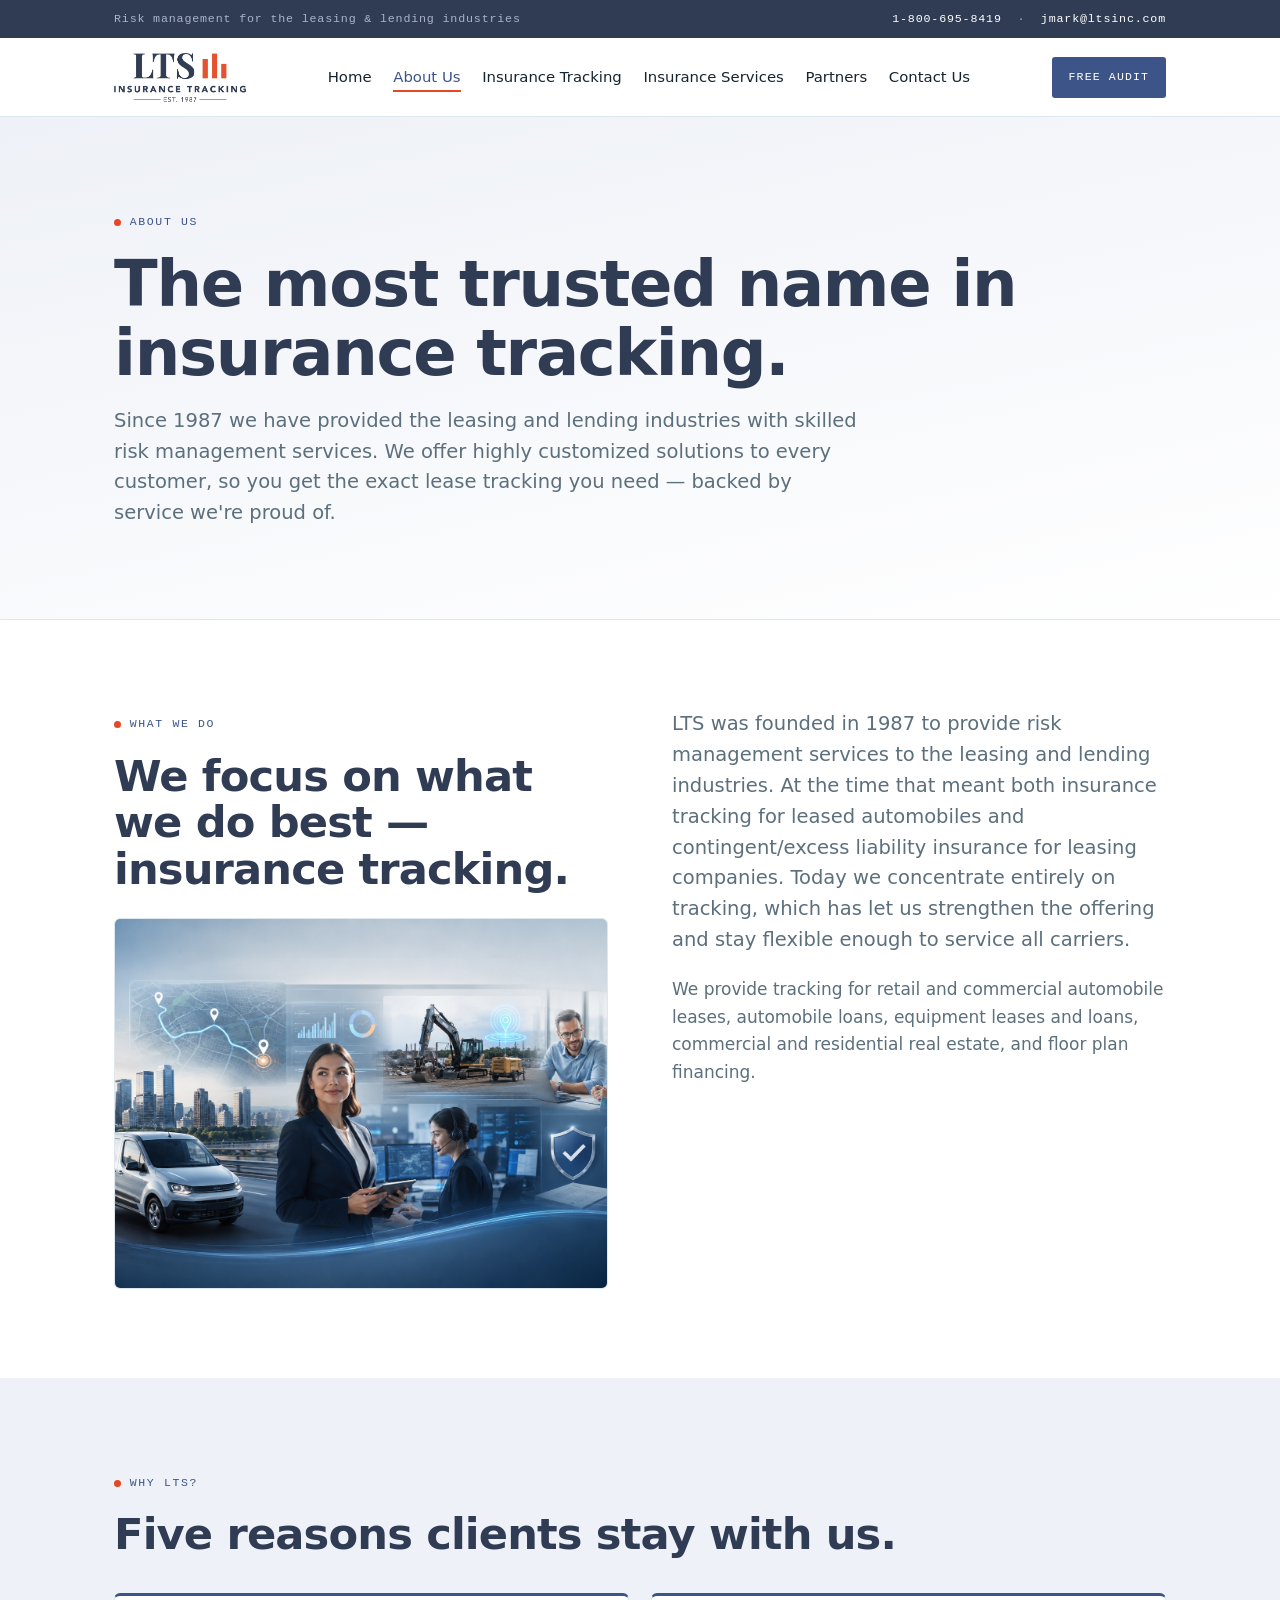
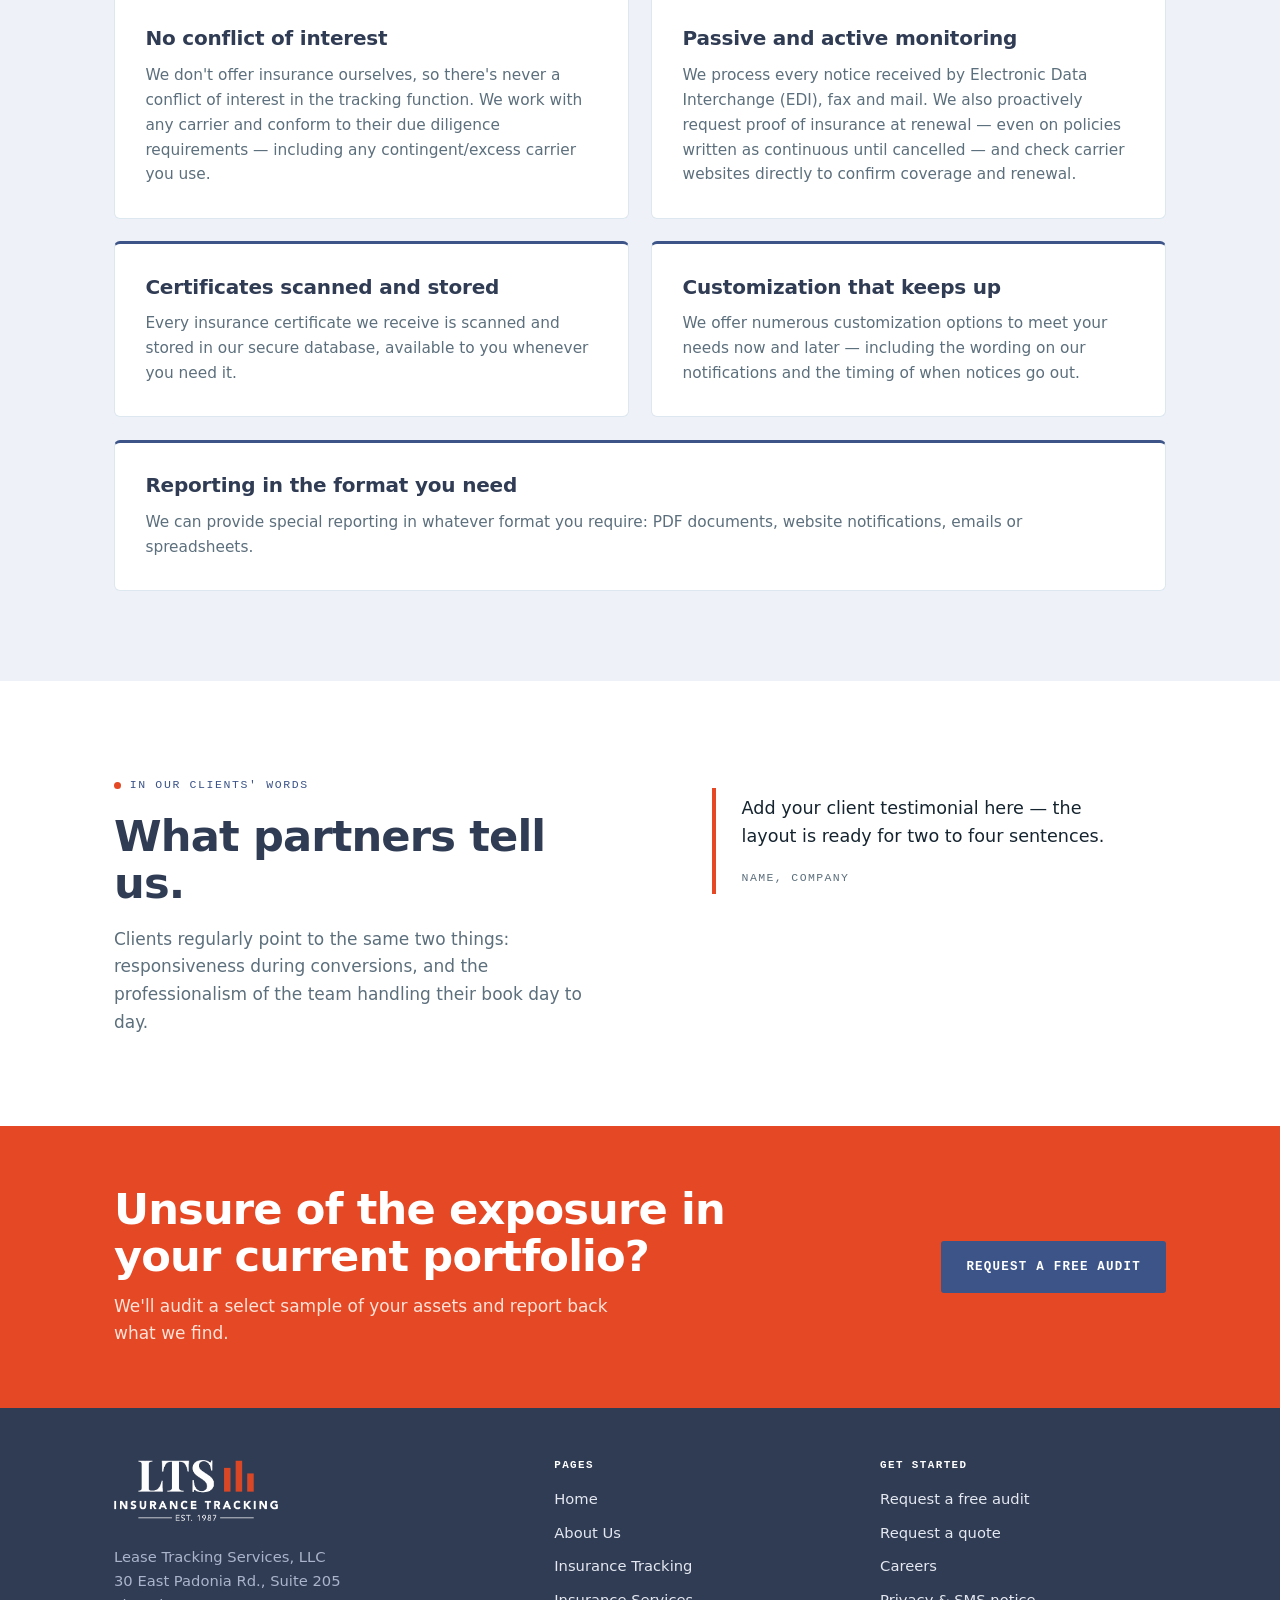
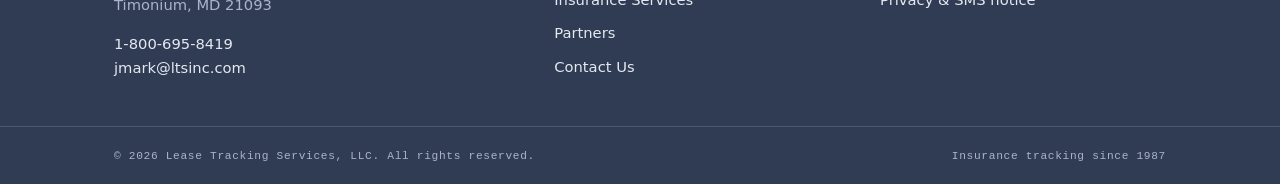
==== commit cbe09c53: "Add files via upload" ====
--- a/about.html
+++ b/about.html
@@ -49,7 +49,7 @@
     <div>
       <span class="tag">What we do</span>
       <h2>We focus on what we do best — insurance tracking.</h2>
-      <img class="shot" src="assets/images/what-we-do.jpg" width="1200" height="900" loading="lazy" alt="LTS staff processing insurance certificates">
+      <img class="shot" src="assets/images/what-we-do.jpg" width="600" height="400" loading="lazy" alt="LTS staff processing insurance certificates">
     </div>
     <div>
       <p class="lede">LTS was founded in 1987 to provide risk management services to the leasing and lending industries. At the time that meant both insurance tracking for leased automobiles and contingent/excess liability insurance for leasing companies. Today we concentrate entirely on tracking, which has let us strengthen the offering and stay flexible enough to service all carriers.</p>
--- a/assets/styles.css
+++ b/assets/styles.css
@@ -110,11 +110,11 @@
 .nav{position:sticky;top:0;z-index:60;background:rgba(255,255,255,.95);backdrop-filter:blur(10px);border-bottom:1px solid var(--line)}
 .nav .wrap{position:relative;display:flex;align-items:center;justify-content:space-between;gap:1.25rem;padding-top:.9rem;padding-bottom:.9rem}
 .brand{display:inline-flex;align-items:center;text-decoration:none;color:var(--navy)}
-.brand-logo{width:148px;height:auto;display:block}
-.brand-foot .brand-logo{width:172px}
-@media (max-width:920px){.brand-logo{width:124px}}
-.nav-links{display:flex;gap:1.5rem;align-items:center;list-style:none;margin:0;padding:0}
-.nav-links a{font-size:.93rem;color:var(--ink);text-decoration:none;padding:.25rem 0;border-bottom:2px solid transparent;transition:border-color .18s ease,color .18s ease}
+.brand-logo{width:132px;height:auto;display:block}
+.brand-foot .brand-logo{width:164px}
+@media (max-width:920px){.brand-logo{width:112px}}
+.nav-links{display:flex;gap:1.35rem;align-items:center;list-style:none;margin:0;padding:0}
+.nav-links a{font-size:.93rem;white-space:nowrap;color:var(--ink);text-decoration:none;padding:.25rem 0;border-bottom:2px solid transparent;transition:border-color .18s ease,color .18s ease}
 .nav-links a:hover,.nav-links a:focus-visible{color:var(--blue);border-color:var(--blue)}
 .nav-links a.here{color:var(--blue);border-color:var(--amber)}
 .nav-cta{font-family:var(--mono);font-size:.72rem;letter-spacing:.1em;text-transform:uppercase;text-decoration:none;padding:.7rem 1.05rem;background:var(--blue);color:var(--white);border-radius:3px}
@@ -182,6 +182,17 @@
 .pills li{font-family:var(--mono);font-size:.71rem;letter-spacing:.05em;padding:.5rem .8rem;border:1px solid var(--sky-2);background:var(--sky);border-radius:3px;color:var(--navy)}
 .deep .pills li{border-color:rgba(255,255,255,.22);background:rgba(255,255,255,.06);color:#E4E8F1}
 
+
+/* ---------- photos ---------- */
+.shot{
+  width:100%;height:auto;aspect-ratio:4/3;object-fit:cover;
+  border-radius:var(--radius);border:1px solid var(--line);
+  margin-top:1.6rem;background:var(--sky);
+}
+.shot-tall{aspect-ratio:3/4}
+.shot-wide{aspect-ratio:16/9}
+.deep .shot{border-color:rgba(255,255,255,.18)}
+
 /* ---------- cards ---------- */
 .cards{display:grid;gap:1.4rem;margin-top:2.6rem}
 .cards-2{grid-template-columns:1fr 1fr}
